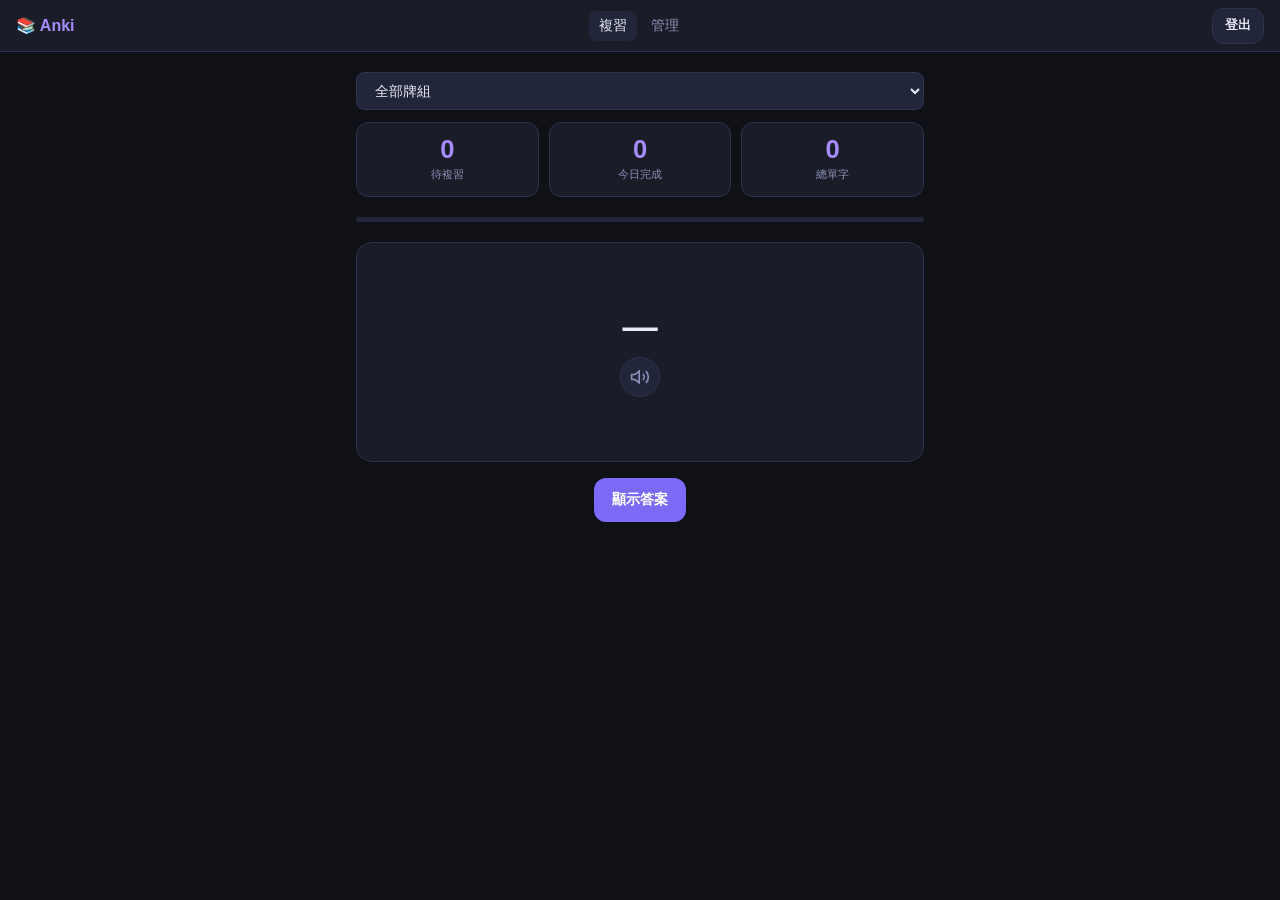
==== review.html @ 2ee3b3ee "feat: 空白鍵顯示答案，1-4 數字鍵評分" ====
<!DOCTYPE html>
<html lang="zh-TW">
<head>
  <meta charset="UTF-8">
  <meta name="viewport" content="width=device-width, initial-scale=1">
  <title>Anki App — 複習</title>
  <link rel="stylesheet" href="app.css">
</head>
<body>

<nav>
  <span class="logo">📚 Anki</span>
  <div class="nav-links">
    <a href="review.html" class="active">複習</a>
    <a href="manage.html">管理</a>
  </div>
  <div class="user-info">
    <img class="avatar" id="avatar" src="" style="display:none">
    <span class="user-name" id="userName"></span>
    <button class="btn btn-secondary btn-sm" id="logoutBtn">登出</button>
  </div>
</nav>

<div class="container">
  <!-- Deck selector -->
  <div style="margin-bottom:12px">
    <select id="deckSelect" class="deck-select">
      <option value="">全部牌組</option>
    </select>
  </div>

  <!-- Stats -->
  <div class="stats">
    <div class="stat"><div class="num" id="statDue">0</div><div class="label">待複習</div></div>
    <div class="stat"><div class="num" id="statDone">0</div><div class="label">今日完成</div></div>
    <div class="stat"><div class="num" id="statTotal">0</div><div class="label">總單字</div></div>
  </div>

  <!-- Progress -->
  <div class="progress-bar"><div class="progress-fill" id="progressFill" style="width:0%"></div></div>

  <!-- Review area -->
  <div id="reviewArea">
    <div class="review-card" id="reviewCard">
      <div id="frontArea">
        <div class="review-front" id="frontText">—</div>
        <div class="tags" id="cardTags" style="justify-content:center;margin-top:8px"></div>
        <button class="tts-btn" id="ttsBtn" title="朗讀">
          <svg width="20" height="20" viewBox="0 0 24 24" fill="none" stroke="currentColor" stroke-width="2">
            <polygon points="11 5 6 9 2 9 2 15 6 15 11 19 11 5"/><path d="M19.07 4.93a10 10 0 010 14.14M15.54 8.46a5 5 0 010 7.07"/>
          </svg>
        </button>
      </div>
      <div id="backArea" style="display:none">
        <div class="review-back" id="backText"></div>
        <div class="review-sentence" id="sentenceText"></div>
      </div>
    </div>

    <div style="text-align:center;margin-top:16px" id="showBtn">
      <button class="btn btn-primary" id="revealBtn">顯示答案</button>
    </div>

    <div class="rating-btns" id="ratingBtns" style="display:none">
      <button class="rating-btn r0" data-q="0">完全不記得</button>
      <button class="rating-btn r1" data-q="1">很難</button>
      <button class="rating-btn r2" data-q="2">還行</button>
      <button class="rating-btn r3" data-q="3">容易</button>
    </div>
  </div>

  <div id="doneArea" style="display:none;text-align:center;padding:40px 0">
    <div style="font-size:3rem">🎉</div>
    <h2 style="margin:16px 0 8px">今日複習完成！</h2>
    <p style="color:var(--muted)">明天再來繼續</p>
    <div style="display:flex;gap:12px;justify-content:center;margin-top:20px">
      <button class="btn btn-primary" id="practiceAgainBtn">再練一次</button>
      <button class="btn btn-secondary" onclick="location.href='manage.html'">管理單字</button>
    </div>
  </div>
</div>

<div class="toast" id="toast"></div>

<script type="module">
  import { auth } from "./firebase.js";
  import { signOut, onAuthStateChanged } from "https://www.gstatic.com/firebasejs/10.12.0/firebase-auth.js";
  import { getCards, getDecks, getProgress, saveProgress } from "./db.js";
  import { sm2, isDue } from "./sm2.js";

  let uid, cards = [], allCards = [], decks = [], progress = {}, queue = [], current = null, doneCount = 0, doneCards = [];

  onAuthStateChanged(auth, async user => {
    if (!user) { window.location.href = "index.html"; return; }
    uid = user.uid;
    document.getElementById("userName").textContent = user.displayName || user.email;
    if (user.photoURL) {
      const av = document.getElementById("avatar");
      av.src = user.photoURL; av.style.display = "block";
    }
    await loadData();
  });

  document.getElementById("logoutBtn").addEventListener("click", () => signOut(auth));

  async function loadData() {
    [allCards, decks, progress] = await Promise.all([getCards(uid), getDecks(uid), getProgress(uid)]);

    // 填充牌組選單
    const sel = document.getElementById("deckSelect");
    sel.innerHTML = '<option value="">全部牌組</option>';
    decks.forEach(d => {
      const opt = document.createElement("option");
      opt.value = d.id; opt.textContent = d.name;
      sel.appendChild(opt);
    });

    applyDeckFilter();
  }

  function applyDeckFilter() {
    const deckId = document.getElementById("deckSelect").value;
    cards = deckId ? allCards.filter(c => c.deckId === deckId) : allCards;
    queue = cards.filter(c => isDue({ ...progress[c.id] }));
    doneCards = []; doneCount = 0;
    document.getElementById("statDue").textContent = queue.length;
    document.getElementById("statTotal").textContent = cards.length;
    document.getElementById("doneArea").style.display = "none";
    document.getElementById("reviewArea").style.display = "block";
    showNext();
  }

  document.getElementById("deckSelect").addEventListener("change", applyDeckFilter);

  function showNext() {
    if (!queue.length) {
      document.getElementById("reviewArea").style.display = "none";
      document.getElementById("doneArea").style.display = "block";
      return;
    }
    current = queue.shift();
    document.getElementById("frontText").textContent = current.front;
    document.getElementById("backText").textContent = current.back || "";
    document.getElementById("sentenceText").textContent = current.sentence || "";
    // 顯示 tags
    const tagsEl = document.getElementById("cardTags");
    tagsEl.innerHTML = (current.tags || []).map(t => `<span class="tag">${t}</span>`).join("");
    document.getElementById("backArea").style.display = "none";
    document.getElementById("showBtn").style.display = "block";
    document.getElementById("ratingBtns").style.display = "none";
    updateProgress();
  }

  function updateProgress() {
    const total = cards.filter(c => isDue({ ...progress[c.id] })).length + doneCount;
    const pct = total > 0 ? (doneCount / total) * 100 : 0;
    document.getElementById("progressFill").style.width = pct + "%";
    document.getElementById("statDone").textContent = doneCount;
  }

  document.getElementById("revealBtn").addEventListener("click", () => {
    document.getElementById("backArea").style.display = "block";
    document.getElementById("showBtn").style.display = "none";
    document.getElementById("ratingBtns").style.display = "grid";
    // 顯示答案後唸例句，沒有例句才唸正面單字
    speak(current.sentence || current.front);
  });

  document.getElementById("ttsBtn").addEventListener("click", () => speak(current.front));

  document.querySelectorAll(".rating-btn").forEach(btn => {
    btn.addEventListener("click", async () => {
      const q = parseInt(btn.dataset.q) + 2; // map 0-3 → 2-5
      const prev = progress[current.id] || {};
      const next = sm2(prev, q);
      progress[current.id] = next;
      await saveProgress(uid, current.id, next);
      doneCards.push(current);
      doneCount++;
      showNext();
    });
  });

  document.getElementById("practiceAgainBtn").addEventListener("click", () => {
    // 優先用今日練過的牌，若為空則用全部單字
    const source = doneCards.length ? doneCards : cards;
    queue = [...source].sort(() => Math.random() - 0.5);
    doneCards = [];
    doneCount = 0;
    document.getElementById("doneArea").style.display = "none";
    document.getElementById("reviewArea").style.display = "block";
    document.getElementById("statDue").textContent = queue.length;
    showNext();
  });

  // 鍵盤快捷鍵
  document.addEventListener("keydown", e => {
    if (e.target.tagName === "INPUT" || e.target.tagName === "TEXTAREA") return;
    if (e.code === "Space") {
      e.preventDefault();
      const revealBtn = document.getElementById("revealBtn");
      if (document.getElementById("showBtn").style.display !== "none") revealBtn.click();
    }
    if (["1","2","3","4"].includes(e.key)) {
      const btns = document.querySelectorAll(".rating-btn");
      if (document.getElementById("ratingBtns").style.display !== "none") {
        btns[parseInt(e.key) - 1]?.click();
      }
    }
  });

  function detectLang(text) {
    if (/[\u3040-\u30FF\u4E00-\u9FFF\uFF00-\uFFEF]/.test(text)) return "ja-JP";
    return "en-US";
  }

  function speak(text) {
    if (!text || !speechSynthesis) return;
    // Chrome bug workaround: resume() 解決長時間閒置後 TTS 卡住的問題
    speechSynthesis.cancel();
    speechSynthesis.resume();
    const u = new SpeechSynthesisUtterance(text);
    u.lang = detectLang(text);
    u.rate = 0.9;
    u.onend = () => speechSynthesis.cancel();
    speechSynthesis.speak(u);
  }
</script>
</body>
</html>
---- app.css ----
:root {
  --bg: #0f1117;
  --surface: #1a1d27;
  --surface2: #22263a;
  --border: #2e3250;
  --text: #e8eaf6;
  --muted: #8b90b8;
  --accent: #7c6af7;
  --accent2: #a78bfa;
  --green: #22c55e;
  --orange: #f59e0b;
  --red: #ef4444;
  --radius: 12px;
  --safe-bottom: env(safe-area-inset-bottom, 0px);
}

* { box-sizing: border-box; margin: 0; padding: 0; -webkit-tap-highlight-color: transparent; }
html { height: 100%; }
body { font-family: -apple-system, 'SF Pro Text', sans-serif; background: var(--bg); color: var(--text); min-height: 100%; }

/* ── Nav ── */
nav {
  background: var(--surface);
  border-bottom: 1px solid var(--border);
  padding: 0 16px;
  height: 52px;
  display: flex;
  align-items: center;
  justify-content: space-between;
  position: sticky;
  top: 0;
  z-index: 50;
}
nav .logo { font-weight: 700; font-size: 1rem; color: var(--accent2); white-space: nowrap; }
nav .nav-links { display: flex; gap: 4px; align-items: center; }
nav a {
  color: var(--muted); text-decoration: none;
  padding: 6px 10px; border-radius: 8px;
  font-size: 0.85rem; transition: all .15s; white-space: nowrap;
}
nav a:hover, nav a.active { background: var(--surface2); color: var(--text); }
nav .user-info { display: flex; align-items: center; gap: 8px; }
nav img.avatar { width: 26px; height: 26px; border-radius: 50%; flex-shrink: 0; }
nav .user-name { font-size: 0.8rem; color: var(--muted); max-width: 80px; overflow: hidden; text-overflow: ellipsis; white-space: nowrap; }

/* ── Container ── */
.container { max-width: 600px; margin: 0 auto; padding: 20px 16px calc(20px + var(--safe-bottom)); }

/* ── Buttons ── */
.btn {
  display: inline-flex; align-items: center; justify-content: center; gap: 6px;
  padding: 10px 18px; border: none; border-radius: var(--radius);
  font-size: 0.9rem; font-weight: 600; cursor: pointer;
  transition: opacity .15s, transform .1s; white-space: nowrap;
  min-height: 44px; /* touch target */
}
.btn:active { opacity: 0.8; transform: scale(0.97); }
.btn-primary { background: var(--accent); color: #fff; }
.btn-secondary { background: var(--surface2); color: var(--text); border: 1px solid var(--border); }
.btn-danger { background: var(--red); color: #fff; }
.btn-sm { padding: 6px 12px; font-size: 0.8rem; min-height: 36px; }
.btn-full { width: 100%; }
.btn-google {
  background: #fff; color: #333;
  font-size: 1rem; padding: 14px 28px;
  border-radius: 10px; gap: 10px;
  box-shadow: 0 2px 8px rgba(0,0,0,.3);
}

/* ── Card ── */
.card {
  background: var(--surface);
  border: 1px solid var(--border);
  border-radius: var(--radius);
  padding: 20px;
  margin-bottom: 14px;
}

/* ── Form ── */
.form-group { margin-bottom: 14px; }
label { display: block; font-size: 0.82rem; color: var(--muted); margin-bottom: 6px; }
input, textarea, select {
  width: 100%; padding: 11px 14px;
  background: var(--surface2); border: 1px solid var(--border);
  border-radius: 8px; color: var(--text);
  font-size: 1rem; /* prevent iOS zoom */
  outline: none; transition: border-color .15s; font-family: inherit;
}
input:focus, textarea:focus { border-color: var(--accent); }
textarea { resize: vertical; min-height: 80px; }

/* ── Tags ── */
.tags { display: flex; flex-wrap: wrap; gap: 5px; margin-top: 6px; }
.tag {
  background: var(--surface2); border: 1px solid var(--border);
  border-radius: 20px; padding: 3px 10px;
  font-size: 0.72rem; color: var(--muted);
}

/* ── Stats ── */
.stats { display: grid; grid-template-columns: repeat(3, 1fr); gap: 10px; margin-bottom: 20px; }
.stat { background: var(--surface); border: 1px solid var(--border); border-radius: var(--radius); padding: 14px 10px; text-align: center; }
.stat .num { font-size: 1.6rem; font-weight: 700; color: var(--accent2); line-height: 1; }
.stat .label { font-size: 0.7rem; color: var(--muted); margin-top: 4px; }

/* ── Progress bar ── */
.progress-bar { background: var(--surface2); border-radius: 4px; height: 5px; overflow: hidden; margin-bottom: 20px; }
.progress-fill { background: var(--accent); height: 100%; transition: width .3s; }

/* ── Review card ── */
.review-card {
  background: var(--surface);
  border: 1px solid var(--border);
  border-radius: 16px;
  padding: 36px 24px;
  text-align: center;
  min-height: 220px;
  display: flex; flex-direction: column;
  align-items: center; justify-content: center;
  gap: 14px;
  margin-bottom: 16px;
}
.review-front { font-size: 2.2rem; font-weight: 700; color: var(--text); line-height: 1.2; word-break: break-word; }
.review-back { font-size: 1.3rem; color: var(--accent2); font-weight: 600; }
.review-sentence { font-size: 0.9rem; color: var(--muted); font-style: italic; line-height: 1.5; }

/* ── TTS button ── */
.tts-btn {
  background: var(--surface2); border: 1px solid var(--border);
  border-radius: 50%; width: 40px; height: 40px;
  display: flex; align-items: center; justify-content: center;
  cursor: pointer; color: var(--muted); transition: all .15s;
}
.tts-btn:hover { color: var(--accent2); border-color: var(--accent); }

/* ── Rating buttons ── */
.rating-btns {
  display: grid;
  grid-template-columns: 1fr 1fr;
  gap: 10px;
  margin-top: 4px;
}
.rating-btn {
  padding: 16px 8px; border: none; border-radius: 12px;
  font-size: 0.85rem; font-weight: 600; cursor: pointer;
  transition: opacity .15s, transform .1s;
  min-height: 56px; /* comfortable touch target */
}
.rating-btn:active { opacity: 0.8; transform: scale(0.97); }
.r0 { background: #7f1d1d; color: #fca5a5; }
.r1 { background: #78350f; color: #fcd34d; }
.r2 { background: #1e3a5f; color: #93c5fd; }
.r3 { background: #14532d; color: #86efac; }

/* ── Login page ── */
.login-page {
  display: flex; flex-direction: column;
  align-items: center; justify-content: center;
  min-height: 100svh; gap: 20px; text-align: center;
  padding: 24px;
}
.login-page h1 { font-size: 2.2rem; color: var(--accent2); }
.login-page p { color: var(--muted); font-size: 1rem; }

/* ── Toast ── */
.toast {
  position: fixed; bottom: calc(20px + var(--safe-bottom)); left: 50%;
  transform: translateX(-50%) translateY(8px);
  background: var(--surface); border: 1px solid var(--accent);
  color: var(--text); padding: 10px 20px;
  border-radius: 10px; font-size: 0.9rem;
  opacity: 0; transition: opacity .25s, transform .25s;
  pointer-events: none; z-index: 999; white-space: nowrap;
}
.toast.show { opacity: 1; transform: translateX(-50%) translateY(0); }

/* ── Manage: card list ── */
.card-list { display: flex; flex-direction: column; gap: 10px; }
.card-item {
  background: var(--surface); border: 1px solid var(--border);
  border-radius: var(--radius); padding: 14px 16px;
  display: flex; align-items: flex-start; justify-content: space-between; gap: 12px;
}
.card-item-info { flex: 1; min-width: 0; }
.card-item-front { font-weight: 600; font-size: 1rem; margin-bottom: 3px; }
.card-item-back { font-size: 0.85rem; color: var(--muted); }
.card-item-sentence { font-size: 0.8rem; color: var(--muted); font-style: italic; margin-top: 4px; }

/* ── Search bar ── */
.search-bar { position: relative; margin-bottom: 14px; }
.search-bar input { padding-left: 36px; }
.search-bar svg { position: absolute; left: 10px; top: 50%; transform: translateY(-50%); color: var(--muted); pointer-events: none; }

/* ── Section header ── */
.section-header { display: flex; align-items: center; justify-content: space-between; margin-bottom: 14px; }
.section-header h3 { font-size: 0.95rem; font-weight: 600; }

/* ── Responsive ── */
@media (max-width: 480px) {
  nav .user-name { display: none; }
  .review-front { font-size: 1.8rem; }
  .stats { gap: 8px; }
  .stat .num { font-size: 1.4rem; }
}

@media (min-width: 600px) {
  .rating-btns { grid-template-columns: repeat(4, 1fr); }
  .add-form-grid { display: grid; grid-template-columns: 1fr 1fr; gap: 12px; }
}

/* ── Deck select ── */
.deck-select {
  padding: 9px 14px;
  background: var(--surface2); border: 1px solid var(--border);
  border-radius: 8px; color: var(--text);
  font-size: 0.9rem; cursor: pointer;
  width: 100%;
}
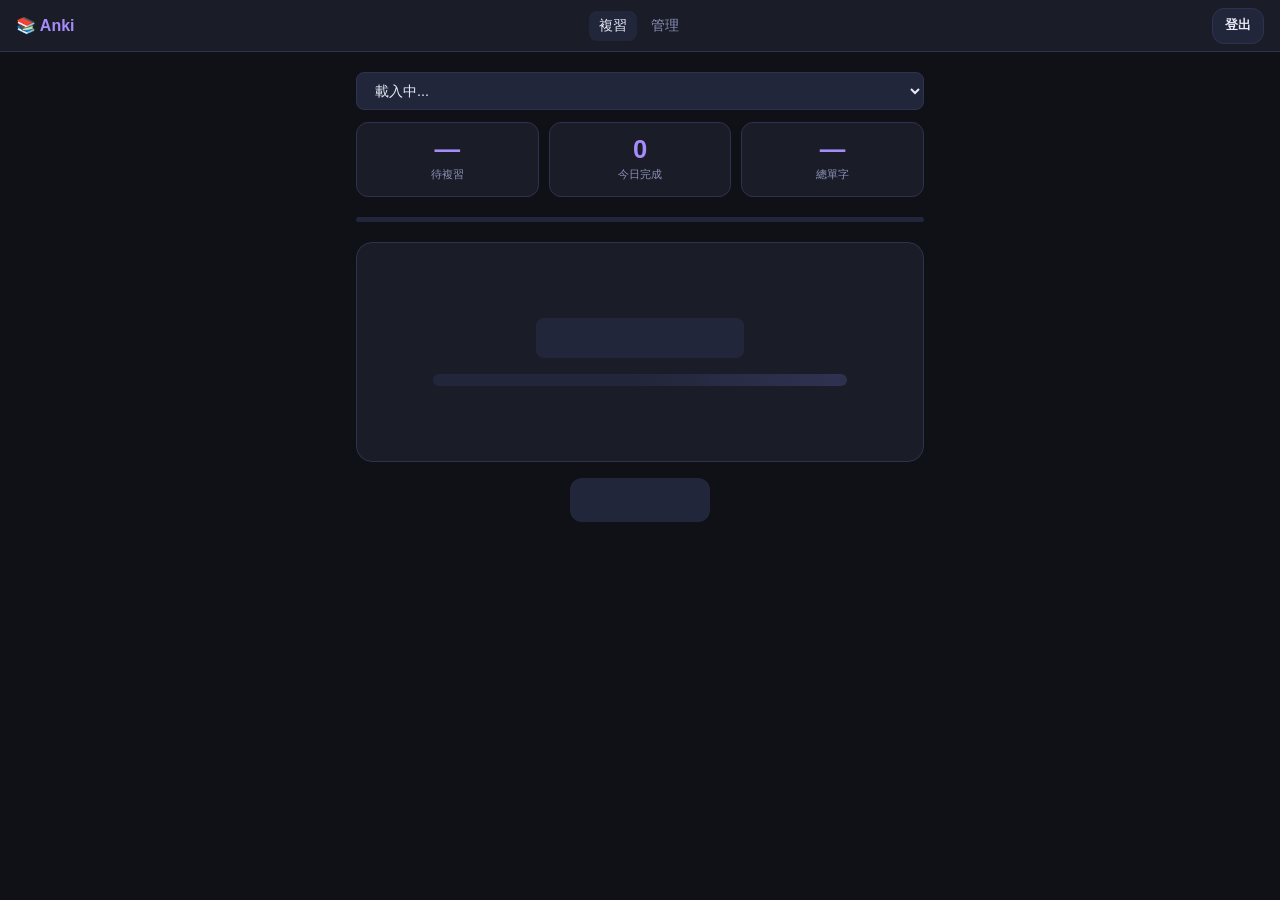
==== commit e74eb6a7: "feat: UX/UI 全面升級 - 翻牌動畫、skeleton、鍵盤hint、TTS狀態、完成統計、空狀態、accordion、inline刪除確認、虛擬捲動、overscroll防護" ====
--- a/review.html
+++ b/review.html
@@ -25,55 +25,91 @@
   <!-- Deck selector -->
   <div style="margin-bottom:12px">
     <select id="deckSelect" class="deck-select">
-      <option value="">全部牌組</option>
+      <option value="">載入中...</option>
     </select>
   </div>
 
   <!-- Stats -->
   <div class="stats">
-    <div class="stat"><div class="num" id="statDue">0</div><div class="label">待複習</div></div>
+    <div class="stat"><div class="num" id="statDue">—</div><div class="label">待複習</div></div>
     <div class="stat"><div class="num" id="statDone">0</div><div class="label">今日完成</div></div>
-    <div class="stat"><div class="num" id="statTotal">0</div><div class="label">總單字</div></div>
+    <div class="stat"><div class="num" id="statTotal">—</div><div class="label">總單字</div></div>
   </div>
 
   <!-- Progress -->
   <div class="progress-bar"><div class="progress-fill" id="progressFill" style="width:0%"></div></div>
 
+  <!-- Skeleton loading -->
+  <div id="skeletonArea">
+    <div class="skeleton-card">
+      <div class="skeleton skeleton-line lg"></div>
+      <div class="skeleton skeleton-line sm"></div>
+    </div>
+    <div style="text-align:center;margin-top:16px">
+      <div class="skeleton" style="height:44px;width:140px;display:inline-block;border-radius:12px"></div>
+    </div>
+  </div>
+
   <!-- Review area -->
-  <div id="reviewArea">
-    <div class="review-card" id="reviewCard">
-      <div id="frontArea">
-        <div class="review-front" id="frontText">—</div>
-        <div class="tags" id="cardTags" style="justify-content:center;margin-top:8px"></div>
-        <button class="tts-btn" id="ttsBtn" title="朗讀">
-          <svg width="20" height="20" viewBox="0 0 24 24" fill="none" stroke="currentColor" stroke-width="2">
-            <polygon points="11 5 6 9 2 9 2 15 6 15 11 19 11 5"/><path d="M19.07 4.93a10 10 0 010 14.14M15.54 8.46a5 5 0 010 7.07"/>
-          </svg>
-        </button>
+  <div id="reviewArea" style="display:none">
+    <div class="card-scene">
+      <div class="review-card" id="reviewCard">
+        <!-- Front face -->
+        <div class="card-face front" id="frontFace">
+          <div class="review-front" id="frontText">—</div>
+          <div class="tags" id="cardTags" style="justify-content:center"></div>
+          <button class="tts-btn" id="ttsBtn" title="朗讀 (T)">
+            <svg width="20" height="20" viewBox="0 0 24 24" fill="none" stroke="currentColor" stroke-width="2">
+              <polygon points="11 5 6 9 2 9 2 15 6 15 11 19 11 5"/><path d="M19.07 4.93a10 10 0 010 14.14M15.54 8.46a5 5 0 010 7.07"/>
+            </svg>
+          </button>
+        </div>
+        <!-- Back face -->
+        <div class="card-face back" id="backFace">
+          <div class="review-back" id="backText"></div>
+          <div class="review-sentence" id="sentenceText"></div>
+          <div class="tags" id="cardTagsBack" style="justify-content:center"></div>
+          <button class="tts-btn" id="ttsBtnBack" title="朗讀例句 (T)">
+            <svg width="20" height="20" viewBox="0 0 24 24" fill="none" stroke="currentColor" stroke-width="2">
+              <polygon points="11 5 6 9 2 9 2 15 6 15 11 19 11 5"/><path d="M19.07 4.93a10 10 0 010 14.14M15.54 8.46a5 5 0 010 7.07"/>
+            </svg>
+          </button>
+        </div>
       </div>
-      <div id="backArea" style="display:none">
-        <div class="review-back" id="backText"></div>
-        <div class="review-sentence" id="sentenceText"></div>
-      </div>
     </div>
 
     <div style="text-align:center;margin-top:16px" id="showBtn">
-      <button class="btn btn-primary" id="revealBtn">顯示答案</button>
+      <button class="btn btn-primary" id="revealBtn">顯示答案 <span style="opacity:.5;font-size:.8rem;font-weight:400">空白鍵</span></button>
     </div>
 
     <div class="rating-btns" id="ratingBtns" style="display:none">
-      <button class="rating-btn r0" data-q="0">完全不記得</button>
-      <button class="rating-btn r1" data-q="1">很難</button>
-      <button class="rating-btn r2" data-q="2">還行</button>
-      <button class="rating-btn r3" data-q="3">容易</button>
-    </div>
-  </div>
-
+      <button class="rating-btn r0" data-q="0">完全不記得<span class="key-hint">[ 1 ]</span></button>
+      <button class="rating-btn r1" data-q="1">很難<span class="key-hint">[ 2 ]</span></button>
+      <button class="rating-btn r2" data-q="2">還行<span class="key-hint">[ 3 ]</span></button>
+      <button class="rating-btn r3" data-q="3">容易<span class="key-hint">[ 4 ]</span></button>
+    </div>
+  </div>
+
+  <!-- Empty state -->
+  <div id="emptyArea" style="display:none">
+    <div class="empty-state">
+      <div class="icon">📭</div>
+      <p>這個牌組還沒有單字<br>前往<a href="manage.html" style="color:var(--accent2)">管理頁面</a>新增或匯入 CSV</p>
+    </div>
+  </div>
+
+  <!-- Done area -->
   <div id="doneArea" style="display:none;text-align:center;padding:40px 0">
     <div style="font-size:3rem">🎉</div>
     <h2 style="margin:16px 0 8px">今日複習完成！</h2>
     <p style="color:var(--muted)">明天再來繼續</p>
-    <div style="display:flex;gap:12px;justify-content:center;margin-top:20px">
+    <!-- 今日統計 -->
+    <div style="display:grid;grid-template-columns:repeat(3,1fr);gap:10px;margin:20px 0" id="doneStats">
+      <div class="stat"><div class="num" id="doneTotal">0</div><div class="label">已複習</div></div>
+      <div class="stat"><div class="num" id="doneCorrect">0</div><div class="label">記得</div></div>
+      <div class="stat"><div class="num" id="doneTime">0m</div><div class="label">花費時間</div></div>
+    </div>
+    <div style="display:flex;gap:12px;justify-content:center">
       <button class="btn btn-primary" id="practiceAgainBtn">再練一次</button>
       <button class="btn btn-secondary" onclick="location.href='manage.html'">管理單字</button>
     </div>
@@ -88,7 +124,8 @@
   import { getCards, getDecks, getProgress, saveProgress } from "./db.js";
   import { sm2, isDue } from "./sm2.js";
 
-  let uid, cards = [], allCards = [], decks = [], progress = {}, queue = [], current = null, doneCount = 0, doneCards = [];
+  let uid, cards = [], allCards = [], decks = [], progress = {}, queue = [], current = null;
+  let doneCount = 0, doneCards = [], correctCount = 0, sessionStart = Date.now();
 
   onAuthStateChanged(auth, async user => {
     if (!user) { window.location.href = "index.html"; return; }
@@ -104,28 +141,36 @@
   document.getElementById("logoutBtn").addEventListener("click", () => signOut(auth));
 
   async function loadData() {
-    [allCards, decks, progress] = await Promise.all([getCards(uid), getDecks(uid), getProgress(uid)]);
-
-    // 填充牌組選單
+    decks = await getDecks(uid);
     const sel = document.getElementById("deckSelect");
-    sel.innerHTML = '<option value="">全部牌組</option>';
-    decks.forEach(d => {
-      const opt = document.createElement("option");
-      opt.value = d.id; opt.textContent = d.name;
-      sel.appendChild(opt);
-    });
-
-    applyDeckFilter();
-  }
-
-  function applyDeckFilter() {
-    const deckId = document.getElementById("deckSelect").value;
-    cards = deckId ? allCards.filter(c => c.deckId === deckId) : allCards;
+    const opts = decks.map(d => `<option value="${d.id}">${d.name}</option>`).join("");
+    sel.innerHTML = opts + '<option value="">全部牌組</option>';
+    if (decks.length) sel.value = decks[0].id;
+    await applyDeckFilter();
+  }
+
+  async function applyDeckFilter() {
+    // show skeleton
+    document.getElementById("skeletonArea").style.display = "block";
+    document.getElementById("reviewArea").style.display = "none";
+    document.getElementById("doneArea").style.display = "none";
+    document.getElementById("emptyArea").style.display = "none";
+
+    const deckId = document.getElementById("deckSelect").value || null;
+    [cards, progress] = await Promise.all([getCards(uid, deckId), getProgress(uid, deckId)]);
+    allCards = cards;
     queue = cards.filter(c => isDue({ ...progress[c.id] }));
-    doneCards = []; doneCount = 0;
+    doneCards = []; doneCount = 0; correctCount = 0; sessionStart = Date.now();
+
     document.getElementById("statDue").textContent = queue.length;
     document.getElementById("statTotal").textContent = cards.length;
-    document.getElementById("doneArea").style.display = "none";
+    document.getElementById("statDone").textContent = 0;
+    document.getElementById("skeletonArea").style.display = "none";
+
+    if (cards.length === 0) {
+      document.getElementById("emptyArea").style.display = "block";
+      return;
+    }
     document.getElementById("reviewArea").style.display = "block";
     showNext();
   }
@@ -133,8 +178,16 @@
   document.getElementById("deckSelect").addEventListener("change", applyDeckFilter);
 
   function showNext() {
+    // reset flip
+    const card = document.getElementById("reviewCard");
+    card.classList.remove("flipped");
+
     if (!queue.length) {
       document.getElementById("reviewArea").style.display = "none";
+      const elapsed = Math.round((Date.now() - sessionStart) / 60000);
+      document.getElementById("doneTotal").textContent = doneCount;
+      document.getElementById("doneCorrect").textContent = correctCount;
+      document.getElementById("doneTime").textContent = elapsed + "m";
       document.getElementById("doneArea").style.display = "block";
       return;
     }
@@ -142,10 +195,9 @@
     document.getElementById("frontText").textContent = current.front;
     document.getElementById("backText").textContent = current.back || "";
     document.getElementById("sentenceText").textContent = current.sentence || "";
-    // 顯示 tags
-    const tagsEl = document.getElementById("cardTags");
-    tagsEl.innerHTML = (current.tags || []).map(t => `<span class="tag">${t}</span>`).join("");
-    document.getElementById("backArea").style.display = "none";
+    const tagsHtml = (current.tags || []).map(t => `<span class="tag">${t}</span>`).join("");
+    document.getElementById("cardTags").innerHTML = tagsHtml;
+    document.getElementById("cardTagsBack").innerHTML = tagsHtml;
     document.getElementById("showBtn").style.display = "block";
     document.getElementById("ratingBtns").style.display = "none";
     updateProgress();
@@ -159,18 +211,22 @@
   }
 
   document.getElementById("revealBtn").addEventListener("click", () => {
-    document.getElementById("backArea").style.display = "block";
+    document.getElementById("reviewCard").classList.add("flipped");
     document.getElementById("showBtn").style.display = "none";
-    document.getElementById("ratingBtns").style.display = "grid";
-    // 顯示答案後唸例句，沒有例句才唸正面單字
+    // 延遲到翻牌動畫一半後顯示評分按鈕
+    setTimeout(() => {
+      document.getElementById("ratingBtns").style.display = "grid";
+    }, 220);
     speak(current.sentence || current.front);
   });
 
   document.getElementById("ttsBtn").addEventListener("click", () => speak(current.front));
+  document.getElementById("ttsBtnBack").addEventListener("click", () => speak(current.sentence || current.front));
 
   document.querySelectorAll(".rating-btn").forEach(btn => {
     btn.addEventListener("click", async () => {
-      const q = parseInt(btn.dataset.q) + 2; // map 0-3 → 2-5
+      const q = parseInt(btn.dataset.q) + 2;
+      if (q >= 4) correctCount++; // q=2(還行) q=3(容易) 算記得
       const prev = progress[current.id] || {};
       const next = sm2(prev, q);
       progress[current.id] = next;
@@ -182,11 +238,9 @@
   });
 
   document.getElementById("practiceAgainBtn").addEventListener("click", () => {
-    // 優先用今日練過的牌，若為空則用全部單字
     const source = doneCards.length ? doneCards : cards;
     queue = [...source].sort(() => Math.random() - 0.5);
-    doneCards = [];
-    doneCount = 0;
+    doneCards = []; doneCount = 0; correctCount = 0; sessionStart = Date.now();
     document.getElementById("doneArea").style.display = "none";
     document.getElementById("reviewArea").style.display = "block";
     document.getElementById("statDue").textContent = queue.length;
@@ -195,11 +249,15 @@
 
   // 鍵盤快捷鍵
   document.addEventListener("keydown", e => {
-    if (e.target.tagName === "INPUT" || e.target.tagName === "TEXTAREA") return;
+    if (e.target.tagName === "INPUT" || e.target.tagName === "TEXTAREA" || e.target.tagName === "SELECT") return;
     if (e.code === "Space") {
       e.preventDefault();
-      const revealBtn = document.getElementById("revealBtn");
-      if (document.getElementById("showBtn").style.display !== "none") revealBtn.click();
+      if (document.getElementById("showBtn").style.display !== "none") {
+        document.getElementById("revealBtn").click();
+      }
+    }
+    if (e.key === "t" || e.key === "T") {
+      speak(current?.front || "");
     }
     if (["1","2","3","4"].includes(e.key)) {
       const btns = document.querySelectorAll(".rating-btn");
@@ -216,13 +274,15 @@
 
   function speak(text) {
     if (!text || !speechSynthesis) return;
-    // Chrome bug workaround: resume() 解決長時間閒置後 TTS 卡住的問題
     speechSynthesis.cancel();
     speechSynthesis.resume();
     const u = new SpeechSynthesisUtterance(text);
     u.lang = detectLang(text);
     u.rate = 0.9;
-    u.onend = () => speechSynthesis.cancel();
+    const btns = [document.getElementById("ttsBtn"), document.getElementById("ttsBtnBack")];
+    btns.forEach(b => b?.classList.add("playing"));
+    u.onend = () => { speechSynthesis.cancel(); btns.forEach(b => b?.classList.remove("playing")); };
+    u.onerror = () => btns.forEach(b => b?.classList.remove("playing"));
     speechSynthesis.speak(u);
   }
 </script>
--- a/app.css
+++ b/app.css
@@ -16,7 +16,11 @@
 
 * { box-sizing: border-box; margin: 0; padding: 0; -webkit-tap-highlight-color: transparent; }
 html { height: 100%; }
-body { font-family: -apple-system, 'SF Pro Text', sans-serif; background: var(--bg); color: var(--text); min-height: 100%; }
+body {
+  font-family: -apple-system, 'SF Pro Text', sans-serif;
+  background: var(--bg); color: var(--text); min-height: 100%;
+  overscroll-behavior: contain; /* prevent accidental pull-to-refresh */
+}
 
 /* ── Nav ── */
 nav {
@@ -52,7 +56,7 @@
   padding: 10px 18px; border: none; border-radius: var(--radius);
   font-size: 0.9rem; font-weight: 600; cursor: pointer;
   transition: opacity .15s, transform .1s; white-space: nowrap;
-  min-height: 44px; /* touch target */
+  min-height: 44px;
 }
 .btn:active { opacity: 0.8; transform: scale(0.97); }
 .btn-primary { background: var(--accent); color: #fff; }
@@ -83,10 +87,10 @@
   width: 100%; padding: 11px 14px;
   background: var(--surface2); border: 1px solid var(--border);
   border-radius: 8px; color: var(--text);
-  font-size: 1rem; /* prevent iOS zoom */
+  font-size: 1rem;
   outline: none; transition: border-color .15s; font-family: inherit;
 }
-input:focus, textarea:focus { border-color: var(--accent); }
+input:focus, textarea:focus, select:focus { border-color: var(--accent); }
 textarea { resize: vertical; min-height: 80px; }
 
 /* ── Tags ── */
@@ -107,19 +111,35 @@
 .progress-bar { background: var(--surface2); border-radius: 4px; height: 5px; overflow: hidden; margin-bottom: 20px; }
 .progress-fill { background: var(--accent); height: 100%; transition: width .3s; }
 
-/* ── Review card ── */
+/* ── Review card flip ── */
+.card-scene {
+  perspective: 1000px;
+  margin-bottom: 16px;
+  min-height: 220px;
+}
 .review-card {
+  background: transparent;
+  border-radius: 16px;
+  min-height: 220px;
+  position: relative;
+  transform-style: preserve-3d;
+  transition: transform 0.45s cubic-bezier(0.4, 0, 0.2, 1);
+}
+.review-card.flipped { transform: rotateY(180deg); }
+.card-face {
+  position: absolute; inset: 0;
   background: var(--surface);
   border: 1px solid var(--border);
   border-radius: 16px;
   padding: 36px 24px;
-  text-align: center;
-  min-height: 220px;
   display: flex; flex-direction: column;
   align-items: center; justify-content: center;
   gap: 14px;
-  margin-bottom: 16px;
-}
+  text-align: center;
+  backface-visibility: hidden;
+  -webkit-backface-visibility: hidden;
+}
+.card-face.back { transform: rotateY(180deg); }
 .review-front { font-size: 2.2rem; font-weight: 700; color: var(--text); line-height: 1.2; word-break: break-word; }
 .review-back { font-size: 1.3rem; color: var(--accent2); font-weight: 600; }
 .review-sentence { font-size: 0.9rem; color: var(--muted); font-style: italic; line-height: 1.5; }
@@ -132,6 +152,8 @@
   cursor: pointer; color: var(--muted); transition: all .15s;
 }
 .tts-btn:hover { color: var(--accent2); border-color: var(--accent); }
+.tts-btn.playing { color: var(--accent2); border-color: var(--accent); animation: tts-pulse 1s ease-in-out infinite; }
+@keyframes tts-pulse { 0%,100% { box-shadow: 0 0 0 0 rgba(124,106,247,.4); } 50% { box-shadow: 0 0 0 6px rgba(124,106,247,0); } }
 
 /* ── Rating buttons ── */
 .rating-btns {
@@ -141,16 +163,79 @@
   margin-top: 4px;
 }
 .rating-btn {
-  padding: 16px 8px; border: none; border-radius: 12px;
+  padding: 12px 8px 8px; border: none; border-radius: 12px;
   font-size: 0.85rem; font-weight: 600; cursor: pointer;
   transition: opacity .15s, transform .1s;
-  min-height: 56px; /* comfortable touch target */
+  min-height: 56px;
+  display: flex; flex-direction: column; align-items: center; gap: 4px;
 }
 .rating-btn:active { opacity: 0.8; transform: scale(0.97); }
+.rating-btn .key-hint { font-size: 0.65rem; opacity: 0.6; font-weight: 400; }
 .r0 { background: #7f1d1d; color: #fca5a5; }
 .r1 { background: #78350f; color: #fcd34d; }
 .r2 { background: #1e3a5f; color: #93c5fd; }
 .r3 { background: #14532d; color: #86efac; }
+
+/* ── Skeleton loading ── */
+@keyframes shimmer {
+  0% { background-position: -400px 0; }
+  100% { background-position: 400px 0; }
+}
+.skeleton {
+  background: linear-gradient(90deg, var(--surface2) 25%, var(--border) 50%, var(--surface2) 75%);
+  background-size: 800px 100%;
+  animation: shimmer 1.4s infinite;
+  border-radius: 8px;
+}
+.skeleton-card {
+  background: var(--surface); border: 1px solid var(--border);
+  border-radius: 16px; padding: 36px 24px; min-height: 220px;
+  display: flex; flex-direction: column; align-items: center; justify-content: center; gap: 16px;
+  margin-bottom: 16px;
+}
+.skeleton-line { height: 16px; width: 60%; }
+.skeleton-line.lg { height: 40px; width: 40%; }
+.skeleton-line.sm { height: 12px; width: 80%; }
+
+/* ── Inline delete confirm ── */
+.card-item { position: relative; overflow: hidden; }
+.delete-confirm {
+  display: none;
+  position: absolute; inset: 0;
+  background: rgba(127,29,29,.95);
+  border-radius: var(--radius);
+  align-items: center; justify-content: center; gap: 12px;
+  font-size: 0.85rem; color: #fca5a5;
+}
+.delete-confirm.show { display: flex; }
+
+/* ── Accordion ── */
+.accordion-header {
+  display: flex; align-items: center; justify-content: space-between;
+  cursor: pointer; padding: 16px 20px;
+  background: var(--surface); border: 1px solid var(--border);
+  border-radius: var(--radius); margin-bottom: 4px;
+  transition: background .15s;
+  user-select: none;
+}
+.accordion-header:hover { background: var(--surface2); }
+.accordion-header h3 { font-size: 0.95rem; font-weight: 600; }
+.accordion-arrow { transition: transform .25s; color: var(--muted); }
+.accordion-header.open .accordion-arrow { transform: rotate(180deg); }
+.accordion-body {
+  overflow: hidden;
+  max-height: 0;
+  transition: max-height .3s ease;
+}
+.accordion-body.open { max-height: 2000px; }
+.accordion-body-inner { padding: 4px 0 14px; }
+
+/* ── Empty state ── */
+.empty-state {
+  text-align: center; padding: 48px 24px; color: var(--muted);
+}
+.empty-state .icon { font-size: 3rem; margin-bottom: 12px; }
+.empty-state p { font-size: 0.9rem; line-height: 1.6; }
 
 /* ── Login page ── */
 .login-page {
@@ -195,19 +280,6 @@
 .section-header { display: flex; align-items: center; justify-content: space-between; margin-bottom: 14px; }
 .section-header h3 { font-size: 0.95rem; font-weight: 600; }
 
-/* ── Responsive ── */
-@media (max-width: 480px) {
-  nav .user-name { display: none; }
-  .review-front { font-size: 1.8rem; }
-  .stats { gap: 8px; }
-  .stat .num { font-size: 1.4rem; }
-}
-
-@media (min-width: 600px) {
-  .rating-btns { grid-template-columns: repeat(4, 1fr); }
-  .add-form-grid { display: grid; grid-template-columns: 1fr 1fr; gap: 12px; }
-}
-
 /* ── Deck select ── */
 .deck-select {
   padding: 9px 14px;
@@ -216,3 +288,24 @@
   font-size: 0.9rem; cursor: pointer;
   width: 100%;
 }
+.deck-select:focus { border-color: var(--accent); }
+
+/* ── Reduced motion ── */
+@media (prefers-reduced-motion: reduce) {
+  .review-card { transition: none; }
+  .skeleton { animation: none; }
+  .tts-btn.playing { animation: none; }
+}
+
+/* ── Responsive ── */
+@media (max-width: 480px) {
+  nav .user-name { display: none; }
+  .review-front { font-size: 1.8rem; }
+  .stats { gap: 8px; }
+  .stat .num { font-size: 1.4rem; }
+}
+
+@media (min-width: 600px) {
+  .rating-btns { grid-template-columns: repeat(4, 1fr); }
+  .add-form-grid { display: grid; grid-template-columns: 1fr 1fr; gap: 12px; }
+}
